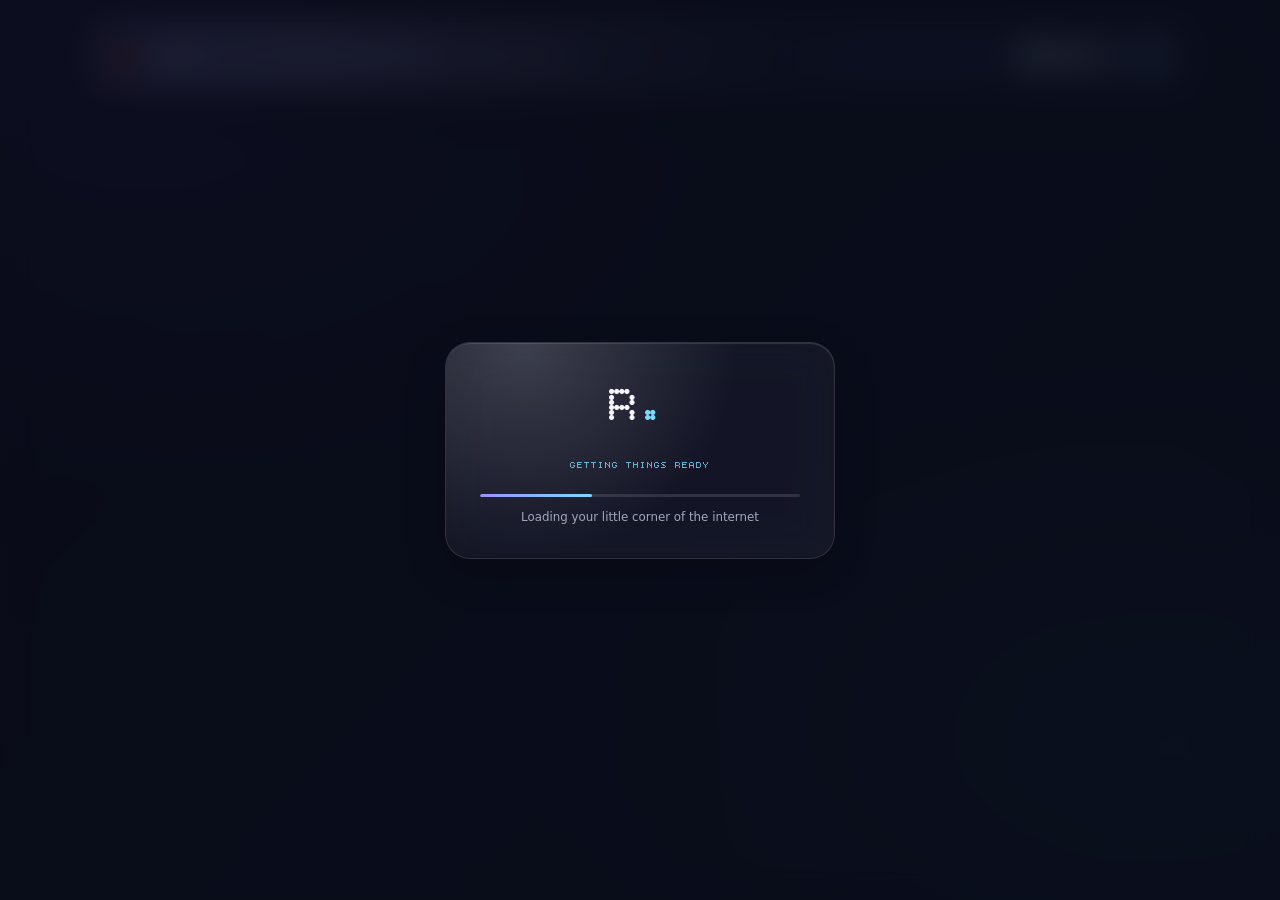
==== index.html @ c1d5b93c "Codebase setup" ====
<!doctype html>
<html lang="en">

<head>
    <meta charset="utf-8">
    <meta name="viewport" content="width=device-width, initial-scale=1">
    <meta name="theme-color" content="#10152a">
    <title>Rosh — Portfolio</title>
    <link rel="stylesheet" href="./style.css">
    <link rel="icon" type="image/png" href="./img/icon.png">

    <link rel="preconnect" href="https://fonts.googleapis.com">
    <link rel="preconnect" href="https://fonts.gstatic.com" crossorigin>
    <link
        href="https://fonts.googleapis.com/css2?family=Bitcount+Grid+Single:wght@100..900&family=Jersey+10&family=Press+Start+2P&display=swap"
        rel="stylesheet">
</head>

<body>
    <div class="ambient-background" aria-hidden="true"></div>

    <header class="topbar glass">
        <a class="brand" href="#" aria-label="Rosh home">
            <img src="./img/icon.png" alt="" class="brand-icon">
            <span>ROSH<span class="brand-dot">.</span></span>
        </a>
        <label class="topbar-search">
            <span class="sr-only">Search projects</span>
            <input id="project-search" type="search" placeholder="Search projects..." autocomplete="off">
            <span class="search-icon" aria-hidden="true">⌕</span>
        </label>
        <div class="topbar-actions">
            <a id="codebase-button" class="header-button glass" href="./database.html" aria-label="Open the database tab">
                <span aria-hidden="true">⌘</span>
                <span class="button-label">Codebase</span>
            </a>
            <a id="account-avatar" class="account-avatar" href="./database.html"
                aria-label="Open Codebase sign-in" title="Codebase account access">
                <span aria-hidden="true">○</span>
            </a>
        </div>
    </header>

    <main id="page-content" class="dashboard" hidden>
        <aside class="profile-panel glass">
            <div class="profile-topline">
                <span class="status-dot"></span>
                <span>AVAILABLE FOR PROJECTS</span>
            </div>
            <div class="profile-avatar-wrap">
                <img class="profile-avatar" src="./img/icon.png" alt="Rosh">
                <span class="avatar-glow" aria-hidden="true"></span>
            </div>
            <p class="eyebrow">HELLO, I'M</p>
            <h1 class="animated-gradient">Rosh</h1>
            <p class="profile-role">Web developer &amp; creative builder</p>
            <div class="profile-divider"></div>
            <p class="profile-copy">I turn curious ideas into playful, useful things for the web.</p>
            <div class="profile-stat">
                <span class="stat-number">05</span>
                <span class="stat-caption">PROJECTS<br>IN THE WORKS</span>
            </div>
            <p class="profile-location"><span aria-hidden="true">⌖</span> Building from wherever I am</p>
        </aside>

        <section class="workspace" aria-label="Portfolio content">
            <section class="projects-panel glass panel" aria-labelledby="projects-title">
                <div class="panel-heading">
                    <div>
                        <p class="eyebrow">A FEW THINGS I'VE MADE</p>
                        <h2 id="projects-title">Projects <span id="project-count" class="project-count">00</span></h2>
                    </div>
                    <span class="heading-icon" aria-hidden="true">↗</span>
                </div>
                <p id="projects-status" class="projects-status" role="status" aria-live="polite">Loading projects...</p>
                <div id="project-grid" class="project-grid"></div>
            </section>

            <section class="social-section" aria-labelledby="social-title">
                <div class="social-heading">
                    <div>
                        <p class="eyebrow">FIND ME AROUND THE WEB</p>
                        <h2 id="social-title">Elsewhere<span class="brand-dot">.</span></h2>
                    </div>
                    <span class="social-heading-note">SAY HI, I'M FRIENDLY <span aria-hidden="true">↘</span></span>
                </div>
                <div class="social-grid">
                    <a class="social-card youtube glass" href="https://www.youtube.com/@roshplays21" target="_blank" rel="noopener noreferrer">
                        <span class="social-symbol" aria-hidden="true">▶</span>
                        <span class="social-copy"><strong>YouTube</strong><small>@Roshplays21</small></span>
                        <span class="social-arrow" aria-hidden="true">↗</span>
                    </a>
                    <a class="social-card github glass" href="https://github.com/the-rosh" target="_blank" rel="noopener noreferrer">
                        <span class="social-symbol" aria-hidden="true">⌘</span>
                        <span class="social-copy"><strong>GitHub</strong><small>@the-rosh</small></span>
                        <span class="social-arrow" aria-hidden="true">↗</span>
                    </a>
                    <a class="social-card linkedin glass" href="https://www.linkedin.com/in/roshanmishra21/" target="_blank" rel="noopener noreferrer">
                        <span class="social-symbol" aria-hidden="true">in</span>
                        <span class="social-copy"><strong>LinkedIn</strong><small>@roshanmishra21</small></span>
                        <span class="social-arrow" aria-hidden="true">↗</span>
                    </a>
                    <a class="social-card instagram glass" href="https://www.instagram.com/wof.rosh/" target="_blank" rel="noopener noreferrer">
                        <span class="social-symbol" aria-hidden="true">◎</span>
                        <span class="social-copy"><strong>Instagram</strong><small>@wof.rosh</small></span>
                        <span class="social-arrow" aria-hidden="true">↗</span>
                    </a>
                </div>
            </section>
            <footer class="page-footer">
                <span>MADE WITH CURIOSITY</span>
                <button id="likeBtn" class="like-inline" type="button" aria-label="Like this page" aria-pressed="false">
                    <span aria-hidden="true">♥</span>
                    <span id="countDisplay">0</span>
                </button>
                <span id="like-status" class="sr-only" role="status" aria-live="polite"></span>
                <span>© <span id="year"></span> ROSH</span>
            </footer>
        </section>
    </main>

    <section id="preloader" class="screen-overlay" aria-label="Loading portfolio">
        <div class="loader-card glass">
            <span class="loader-mark">R<span>.</span></span>
            <p class="eyebrow">GETTING THINGS READY</p>
            <div class="loader-track"><span></span></div>
            <p class="loader-caption">Loading your little corner of the internet</p>
        </div>
    </section>

    <script type="module" src="./script.js"></script>
</body>

</html>
---- style.css ----
:root {
  color-scheme: dark;
  --bg-main: #0d1020;
  --glass-bg: rgba(255, 255, 255, 0.055);
  --glass-border: rgba(255, 255, 255, 0.12);
  --text-primary: #f4f4fb;
  --text-muted: #a3a7bb;
  --accent: #9a91ff;
  --accent-blue: #7bd9fe;
  --btn-bg: rgba(154, 145, 255, 0.14);
  --btn-border: rgba(154, 145, 255, 0.3);
}

* {
  box-sizing: border-box;
  margin: 0;
  padding: 0;
}

html {
  min-width: 320px;
  min-height: 100%;
  background: var(--bg-main);
  scroll-behavior: smooth;
}

body {
  min-height: 100vh;
  padding: 118px 4vw 36px;
  color: var(--text-primary);
  background:
    radial-gradient(ellipse at 11% 6%, rgba(71, 63, 160, 0.22), transparent 37rem),
    radial-gradient(ellipse at 92% 83%, rgba(40, 107, 142, 0.17), transparent 38rem),
    linear-gradient(135deg, #101326, #11182b 55%, #101528);
  font-family: Inter, ui-sans-serif, system-ui, -apple-system, BlinkMacSystemFont, "Segoe UI", sans-serif;
}

button,
input {
  font: inherit;
}

button,
a,
input {
  -webkit-tap-highlight-color: transparent;
}

a {
  color: inherit;
  text-decoration: none;
}

.ambient-background {
  position: fixed;
  inset: 0;
  z-index: -1;
  pointer-events: none;
  background-image: radial-gradient(rgba(255, 255, 255, 0.09) 0.7px, transparent 0.7px);
  background-size: 24px 24px;
  opacity: 0.17;
  mask-image: linear-gradient(to bottom, black, transparent 90%);
}

.glass {
  position: relative;
  overflow: hidden;
  border: 1px solid var(--glass-border);
  background: var(--glass-bg);
  -webkit-backdrop-filter: blur(22px) saturate(180%);
  backdrop-filter: blur(22px) saturate(180%);
  box-shadow:
    inset 0 1px 1px rgba(255, 255, 255, 0.13),
    inset 0 -1px 1px rgba(0, 0, 0, 0.12),
    0 14px 42px rgba(0, 0, 0, 0.2);
}

.glass::before {
  position: absolute;
  inset: 0;
  border-radius: inherit;
  background: radial-gradient(circle at 20% 0%, rgba(255, 255, 255, 0.18), transparent 57%);
  content: "";
  pointer-events: none;
}

.glass > * {
  position: relative;
}

.topbar {
  position: fixed;
  z-index: 20;
  top: 22px;
  left: 50%;
  display: flex;
  width: min(1100px, 92vw);
  height: 70px;
  align-items: center;
  gap: 30px;
  padding: 0 18px;
  border-radius: 22px;
  transform: translateX(-50%);
}

.brand {
  display: inline-flex;
  flex: 0 0 195px;
  align-items: center;
  gap: 11px;
  font-family: "Bitcount Grid Single", system-ui, sans-serif;
  font-size: 1.1rem;
  letter-spacing: 0.12em;
}

.brand-icon {
  width: 33px;
  height: 33px;
  border: 1px solid var(--glass-border);
  border-radius: 11px;
  object-fit: cover;
}

.brand-dot,
.loader-mark span {
  color: var(--accent-blue);
}

.topbar-search {
  position: relative;
  display: flex;
  width: min(390px, 100%);
  height: 40px;
  align-items: center;
  margin: 0 auto;
}

.topbar-search input {
  width: 100%;
  height: 100%;
  padding: 0 42px 0 15px;
  border: 1px solid rgba(255, 255, 255, 0.08);
  border-radius: 13px;
  outline: none;
  color: var(--text-primary);
  background: rgba(7, 9, 21, 0.25);
  font-size: 0.85rem;
  transition: border-color 180ms ease, background 180ms ease;
}

.topbar-search input::placeholder {
  color: #a3a7bb;
}

.topbar-search input:focus {
  border-color: rgba(154, 145, 255, 0.6);
  background: rgba(7, 9, 21, 0.43);
}

.search-icon {
  position: absolute;
  right: 14px;
  color: var(--text-muted);
  font-size: 1.4rem;
  pointer-events: none;
}

.topbar-actions {
  display: flex;
  flex: 0 0 195px;
  align-items: center;
  justify-content: flex-end;
  gap: 9px;
}

.account-avatar {
  display: grid;
  width: 39px;
  height: 39px;
  flex: 0 0 39px;
  place-items: center;
  overflow: hidden;
  border: 1px solid rgba(255, 255, 255, 0.18);
  border-radius: 50%;
  color: var(--accent-blue);
  background: linear-gradient(145deg, rgba(154, 145, 255, 0.19), rgba(123, 217, 254, 0.08));
  box-shadow: inset 0 1px 1px rgba(255, 255, 255, 0.1);
}

.account-avatar span {
  font-size: 1.5rem;
  line-height: 1;
}

.account-avatar img {
  width: 100%;
  height: 100%;
  object-fit: cover;
}

.database-topbar-label {
  margin: 0 auto;
  color: var(--text-muted);
  font-family: "Bitcount Grid Single", system-ui, sans-serif;
  font-size: 0.65rem;
  letter-spacing: 0.1em;
}

.header-button {
  display: inline-flex;
  min-width: 62px;
  height: 39px;
  align-items: center;
  justify-content: center;
  gap: 7px;
  padding: 0 12px;
  border-radius: 13px;
  color: var(--text-primary);
  cursor: pointer;
  transition: transform 180ms ease, background-color 180ms ease;
}

.header-button:hover {
  transform: translateY(-2px);
  background: rgba(154, 145, 255, 0.22);
}

.header-button > span:first-child {
  color: var(--accent-blue);
  font-size: 1.15rem;
}

#countDisplay {
  font-size: 0.8rem;
}

.button-label {
  font-size: 0.76rem;
}

.dashboard {
  display: grid;
  width: min(1440px, 100%);
  min-height: min(720px, calc(100vh - 160px));
  grid-template-columns: minmax(230px, 1fr) minmax(0, 3fr);
  gap: 22px;
  margin: 0 auto;
}

.dashboard[hidden],
.screen-overlay[hidden] {
  display: none;
}

.profile-panel {
  display: flex;
  min-height: 660px;
  flex-direction: column;
  align-items: flex-start;
  padding: 28px clamp(22px, 2.4vw, 38px);
  border-radius: 28px;
}

.profile-topline,
.eyebrow,
.page-footer,
.project-index,
.social-heading-note {
  font-family: "Bitcount Grid Single", system-ui, sans-serif;
  font-size: 0.67rem;
  letter-spacing: 0.1em;
}

.profile-topline {
  display: flex;
  align-items: center;
  gap: 9px;
  color: #c0c4d3;
  font-size: 0.61rem;
  white-space: nowrap;
}

.status-dot {
  width: 7px;
  height: 7px;
  border-radius: 50%;
  background: #74e6b1;
  box-shadow: 0 0 12px rgba(116, 230, 177, 0.8);
}

.profile-avatar-wrap {
  position: relative;
  display: grid;
  width: 150px;
  height: 150px;
  place-items: center;
  align-self: center;
  margin: 48px 0 30px;
}

.profile-avatar {
  z-index: 1;
  width: 132px;
  height: 132px;
  border: 1px solid rgba(255, 255, 255, 0.27);
  border-radius: 42px;
  object-fit: cover;
  box-shadow: 0 15px 45px rgba(61, 125, 177, 0.24);
  transform: rotate(-5deg);
}

.avatar-glow {
  position: absolute;
  width: 120px;
  height: 120px;
  border-radius: 50%;
  background: rgba(130, 117, 255, 0.25);
  filter: blur(30px);
}

.eyebrow {
  color: var(--accent-blue);
  font-size: 0.61rem;
}

.animated-gradient {
  margin: 2px 0 0 -4px;
  background: linear-gradient(110deg, #f8f7ff 12%, #9a91ff 62%, #7bd9fe);
  background-clip: text;
  -webkit-background-clip: text;
  color: transparent;
  font-family: "Bitcount Grid Single", system-ui, sans-serif;
  font-size: clamp(3.1rem, 5vw, 4.8rem);
  font-weight: 500;
  line-height: 1.15;
  text-shadow: 0 4px 25px rgba(123, 217, 254, 0.12);
}

.profile-role {
  margin-top: 7px;
  color: #d3d5e2;
  font-size: 0.9rem;
}

.profile-divider {
  width: 100%;
  height: 1px;
  margin: 25px 0 20px;
  background: linear-gradient(90deg, rgba(154, 145, 255, 0.55), transparent);
}

.profile-copy {
  max-width: 290px;
  color: var(--text-muted);
  font-size: 0.9rem;
  line-height: 1.7;
}

.profile-stat {
  display: flex;
  align-items: center;
  gap: 14px;
  margin-top: auto;
  padding-top: 34px;
}

.stat-number {
  color: var(--accent-blue);
  font-family: "Bitcount Grid Single", system-ui, sans-serif;
  font-size: 2.6rem;
}

.stat-caption {
  color: var(--text-muted);
  font-size: 0.63rem;
  letter-spacing: 0.09em;
  line-height: 1.6;
}

.profile-location {
  margin-top: 19px;
  color: var(--text-muted);
  font-size: 0.72rem;
}

.profile-location span {
  padding-right: 5px;
  color: var(--accent);
}

.workspace {
  display: flex;
  min-width: 0;
  flex-direction: column;
  gap: 22px;
}

.panel {
  min-width: 0;
  padding: 23px;
  border-radius: 26px;
}

.panel-heading,
.social-heading {
  display: flex;
  align-items: flex-start;
  justify-content: space-between;
}

.panel-heading h2,
.social-heading h2 {
  margin-top: 6px;
  font-family: "Bitcount Grid Single", system-ui, sans-serif;
  font-size: 1.45rem;
  font-weight: 400;
}

.heading-icon {
  display: grid;
  width: 35px;
  height: 35px;
  place-items: center;
  border: 1px solid rgba(255, 255, 255, 0.1);
  border-radius: 12px;
  color: var(--accent-blue);
  background: rgba(255, 255, 255, 0.045);
  font-size: 1rem;
}

.field-label {
  margin-bottom: 8px;
  color: #d7d9e4;
  font-size: 0.73rem;
}

.text-field {
  width: 100%;
  min-height: 45px;
  padding: 0 13px;
  border: 1px solid rgba(255, 255, 255, 0.12);
  border-radius: 12px;
  outline: none;
  color: var(--text-primary);
  background: rgba(5, 8, 19, 0.27);
  font-size: 0.83rem;
}

.text-field::placeholder {
  color: #8f94a9;
}

.text-field:focus {
  border-color: rgba(154, 145, 255, 0.65);
}

.file-drop {
  position: relative;
  display: flex;
  min-height: 115px;
  flex-direction: column;
  align-items: center;
  justify-content: center;
  gap: 6px;
  margin-top: 15px;
  border: 1px dashed rgba(154, 145, 255, 0.45);
  border-radius: 15px;
  background: rgba(154, 145, 255, 0.045);
  cursor: pointer;
  transition: background 180ms ease, border-color 180ms ease;
}

.file-drop:hover,
.file-drop:focus-within,
.file-drop.is-dragging {
  border-color: var(--accent-blue);
  background: rgba(154, 145, 255, 0.1);
}

.file-drop input {
  position: absolute;
  width: 1px;
  height: 1px;
  overflow: hidden;
  clip: rect(0, 0, 0, 0);
  white-space: nowrap;
  clip-path: inset(50%);
}

.file-icon {
  display: grid;
  width: 30px;
  height: 30px;
  place-items: center;
  border: 1px solid rgba(154, 145, 255, 0.4);
  border-radius: 10px;
  color: var(--accent-blue);
  font-size: 1.1rem;
}

.file-prompt {
  max-width: 90%;
  overflow: hidden;
  font-size: 0.75rem;
  text-overflow: ellipsis;
  white-space: nowrap;
}

.file-hint {
  color: var(--text-muted);
  font-size: 0.64rem;
}

.form-status {
  min-height: 18px;
  margin: 8px 0 0;
  color: #a9ecd0;
  font-size: 0.68rem;
}

.error-message {
  color: #ff9baf;
}

.primary-button {
  display: flex;
  min-height: 43px;
  align-items: center;
  justify-content: center;
  gap: 10px;
  border: 1px solid var(--btn-border);
  border-radius: 13px;
  color: white;
  background: linear-gradient(110deg, rgba(116, 104, 224, 0.65), rgba(60, 128, 167, 0.57));
  cursor: pointer;
  font-size: 0.78rem;
  transition: filter 180ms ease, transform 180ms ease;
}

.primary-button:hover {
  filter: brightness(1.18);
  transform: translateY(-1px);
}

.primary-button:disabled {
  cursor: wait;
  filter: grayscale(0.35);
  opacity: 0.7;
}

.primary-button span {
  color: var(--accent-blue);
}

.secondary-button {
  display: flex;
  min-height: 43px;
  align-items: center;
  justify-content: center;
  gap: 7px;
  border: 1px solid rgba(255, 255, 255, 0.13);
  border-radius: 13px;
  color: var(--text-primary);
  background: rgba(255, 255, 255, 0.045);
  font-size: 0.73rem;
  transition: border-color 180ms ease, background 180ms ease;
}

.secondary-button:hover {
  border-color: rgba(123, 217, 254, 0.5);
  background: rgba(123, 217, 254, 0.09);
}

.secondary-button span {
  color: var(--accent-blue);
}

.database-main {
  width: min(1060px, 100%);
  margin: 0 auto;
}

.database-intro {
  display: flex;
  align-items: flex-end;
  justify-content: space-between;
  gap: 20px;
  margin-bottom: 22px;
}

.database-intro h1 {
  margin-top: 5px;
  font-family: "Bitcount Grid Single", system-ui, sans-serif;
  font-size: clamp(2rem, 5vw, 3rem);
  font-weight: 400;
}

.database-intro p:not(.eyebrow) {
  max-width: 560px;
  margin-top: 8px;
  color: var(--text-muted);
  font-size: 0.85rem;
  line-height: 1.6;
}

.database-layout {
  display: grid;
  grid-template-columns: minmax(260px, 0.8fr) minmax(0, 1.4fr);
  align-items: start;
  gap: 18px;
}

.workspace-tabs {
  display: flex;
  gap: 9px;
  margin: 0 0 18px;
  padding: 6px;
  border: 1px solid var(--glass-border);
  border-radius: 15px;
  background: rgba(255, 255, 255, 0.035);
}

.workspace-tab {
  min-width: 112px;
  min-height: 39px;
  padding: 0 16px;
  border: 1px solid transparent;
  border-radius: 10px;
  color: var(--text-muted);
  background: transparent;
  cursor: pointer;
  font-size: 0.78rem;
  transition: color 180ms ease, border-color 180ms ease, background 180ms ease;
}

.workspace-tab:hover,
.workspace-tab:focus-visible {
  color: var(--text-primary);
  outline: none;
}

.workspace-tab.is-active {
  border-color: var(--btn-border);
  color: var(--text-primary);
  background: var(--btn-bg);
}

.workspace-tab-panel[hidden] {
  display: none;
}

.codebase-layout {
  display: grid;
  grid-template-columns: minmax(0, 1.35fr) minmax(260px, 0.85fr);
  align-items: start;
  gap: 18px;
}

.database-panel {
  padding: 23px;
  border-radius: 25px;
}

.code-editor-form {
  display: flex;
  flex-direction: column;
  gap: 10px;
}

.code-editor-hint {
  margin: -4px 0 8px;
  color: var(--text-muted);
  font-size: 0.68rem;
  line-height: 1.5;
}

.code-editor-input {
  width: 100%;
  min-height: 440px;
  padding: 16px;
  border: 1px solid rgba(255, 255, 255, 0.12);
  border-radius: 14px;
  outline: none;
  color: #e7e8f4;
  background: rgba(5, 8, 19, 0.58);
  font-family: "SFMono-Regular", Consolas, "Liberation Mono", monospace;
  font-size: 0.79rem;
  line-height: 1.65;
  tab-size: 2;
  resize: vertical;
}

.code-editor-input:focus {
  border-color: rgba(154, 145, 255, 0.65);
}

.code-editor-input::placeholder {
  color: #737990;
}

.code-editor-actions {
  display: grid;
  grid-template-columns: minmax(0, 1fr) minmax(100px, 0.36fr);
  gap: 9px;
}

.code-editor-actions .secondary-button {
  cursor: pointer;
}

.code-files-list {
  display: flex;
  flex-direction: column;
  gap: 17px;
}

.code-file-group {
  display: flex;
  flex-direction: column;
  gap: 8px;
}

.code-file-group h3 {
  padding-bottom: 5px;
  border-bottom: 1px solid rgba(255, 255, 255, 0.09);
  color: var(--accent-blue);
  font-family: "Bitcount Grid Single", system-ui, sans-serif;
  font-size: 0.82rem;
  font-weight: 400;
}

.code-file-button {
  display: flex;
  min-width: 0;
  flex-direction: column;
  gap: 5px;
  padding: 11px 12px;
  border: 1px solid rgba(255, 255, 255, 0.09);
  border-radius: 12px;
  color: var(--text-primary);
  background: rgba(255, 255, 255, 0.035);
  cursor: pointer;
  text-align: left;
  transition: border-color 180ms ease, background 180ms ease;
}

.code-file-button:hover,
.code-file-button:focus-visible {
  border-color: rgba(123, 217, 254, 0.35);
  outline: none;
  background: rgba(123, 217, 254, 0.06);
}

.code-file-button strong {
  overflow-wrap: anywhere;
  font-family: "SFMono-Regular", Consolas, "Liberation Mono", monospace;
  font-size: 0.74rem;
  font-weight: 500;
}

.code-file-button small {
  color: var(--text-muted);
  font-size: 0.63rem;
}

.database-panel .panel-heading {
  margin-bottom: 20px;
}

.database-upload-form {
  display: flex;
  flex-direction: column;
  gap: 11px;
}

.database-upload-form .file-drop {
  margin-top: 2px;
}

.database-upload-form .primary-button {
  width: 100%;
}

.database-files {
  display: flex;
  flex-direction: column;
  gap: 9px;
}

.database-file {
  display: flex;
  min-width: 0;
  align-items: center;
  gap: 10px;
  padding: 12px;
  border: 1px solid rgba(255, 255, 255, 0.09);
  border-radius: 15px;
  background: rgba(255, 255, 255, 0.035);
  cursor: pointer;
  transition: border-color 180ms ease, background 180ms ease;
}

.database-file:hover,
.database-file:focus-visible {
  border-color: rgba(123, 217, 254, 0.35);
  background: rgba(123, 217, 254, 0.06);
  outline: none;
}

.database-file-open {
  display: flex;
  min-width: 0;
  flex: 1;
  align-items: center;
  gap: 12px;
  color: inherit;
  text-decoration: none;
}

.database-file-open:focus-visible {
  border-radius: 8px;
  outline: 2px solid var(--accent-blue);
  outline-offset: 3px;
}

.database-file-unavailable {
  cursor: default;
}

.database-file-unavailable .database-file-open {
  cursor: default;
  pointer-events: none;
}

.database-file-unavailable:hover {
  border-color: rgba(255, 255, 255, 0.09);
  background: rgba(255, 255, 255, 0.035);
}

.database-file-icon {
  display: grid;
  width: 38px;
  height: 38px;
  flex: 0 0 38px;
  place-items: center;
  border: 1px solid rgba(154, 145, 255, 0.25);
  border-radius: 12px;
  color: var(--accent-blue);
  background: rgba(154, 145, 255, 0.08);
}

.database-file-details {
  display: flex;
  min-width: 0;
  flex: 1;
  flex-direction: column;
  gap: 5px;
}

.database-file-details strong {
  overflow-wrap: anywhere;
  font-size: 0.78rem;
  font-weight: 500;
}

.database-file-details small {
  color: var(--text-muted);
  font-size: 0.65rem;
}

.database-file-action {
  display: inline-flex;
  min-height: 34px;
  flex: 0 0 auto;
  align-items: center;
  justify-content: center;
  padding: 0 11px;
  border: 1px solid rgba(123, 217, 254, 0.24);
  border-radius: 10px;
  color: var(--accent-blue);
  background: rgba(123, 217, 254, 0.06);
  cursor: pointer;
  font-family: inherit;
  font-size: 0.68rem;
  transition: background 180ms ease, border-color 180ms ease;
}

.database-file-action:hover:not(:disabled) {
  border-color: rgba(123, 217, 254, 0.55);
  background: rgba(123, 217, 254, 0.14);
}

.database-download-action {
  border-color: rgba(154, 145, 255, 0.27);
  color: #c5beff;
  background: rgba(154, 145, 255, 0.06);
}

.database-download-action:hover:not(:disabled) {
  border-color: rgba(154, 145, 255, 0.58);
  background: rgba(154, 145, 255, 0.14);
}

.database-file-action:disabled {
  cursor: not-allowed;
  opacity: 0.45;
}

.database-open-indicator {
  display: grid;
  width: 28px;
  height: 28px;
  flex: 0 0 28px;
  place-items: center;
  border: 1px solid rgba(255, 255, 255, 0.1);
  border-radius: 9px;
  color: var(--text-muted);
  font-size: 0.8rem;
}

.database-empty {
  padding: 28px 16px;
  border: 1px dashed rgba(255, 255, 255, 0.14);
  border-radius: 16px;
  color: var(--text-muted);
  font-size: 0.79rem;
  line-height: 1.6;
  text-align: center;
}

.database-status {
  min-height: 20px;
  margin: 0 0 12px;
  color: var(--text-muted);
  font-size: 0.72rem;
}

.database-status.error-message {
  color: #ff9baf;
}

.refresh-button {
  min-height: 35px;
  padding: 0 12px;
  border: 1px solid rgba(255, 255, 255, 0.12);
  border-radius: 11px;
  color: var(--text-primary);
  background: rgba(255, 255, 255, 0.05);
  cursor: pointer;
  font-size: 0.7rem;
}

.refresh-button:hover {
  background: rgba(154, 145, 255, 0.16);
}

.database-warning {
  margin-top: 15px;
  padding: 12px 14px;
  border: 1px solid rgba(255, 190, 100, 0.18);
  border-radius: 14px;
  color: #d9c4a4;
  background: rgba(255, 190, 100, 0.045);
  font-size: 0.68rem;
  line-height: 1.55;
}

.projects-panel {
  display: flex;
  flex-direction: column;
}

.project-count {
  margin-left: 6px;
  color: var(--accent-blue);
  font-family: Inter, sans-serif;
  font-size: 0.67rem;
  vertical-align: middle;
}

.project-grid {
  display: grid;
  flex: 1;
  grid-template-columns: repeat(3, minmax(0, 1fr));
  gap: 16px;
  margin-top: 22px;
}

.projects-status:empty {
  display: none;
}

.projects-status {
  margin-top: 18px;
  color: var(--text-muted);
  font-size: 0.75rem;
}

.project-card {
  position: relative;
  display: flex;
  min-width: 0;
  flex-direction: column;
  overflow: hidden;
  border: 1px solid rgba(255, 255, 255, 0.1);
  border-radius: 18px;
  background: linear-gradient(135deg, rgba(255, 255, 255, 0.065), rgba(255, 255, 255, 0.018));
  transition: border-color 180ms ease, background 180ms ease, transform 180ms ease;
}

.project-card:hover {
  border-color: rgba(123, 217, 254, 0.45);
  background: linear-gradient(135deg, rgba(123, 217, 254, 0.11), rgba(154, 145, 255, 0.09));
  transform: translateY(-2px);
}

.project-card[hidden] {
  display: none;
}

.project-image {
  display: block;
  width: 100%;
  aspect-ratio: 16 / 9;
  object-fit: cover;
  background: rgba(255, 255, 255, 0.04);
}

.project-details {
  display: flex;
  min-height: 126px;
  flex: 1;
  flex-direction: column;
  align-items: flex-start;
  gap: 9px;
  padding: 16px 38px 16px 16px;
}

.project-index {
  color: var(--text-muted);
  font-size: 0.55rem;
}

.project-card strong {
  padding-right: 24px;
  font-size: 1rem;
  font-weight: 500;
}

.project-description {
  max-width: 95%;
  color: var(--text-muted);
  font-size: 0.73rem;
  line-height: 1.5;
}

.project-arrow {
  position: absolute;
  right: 16px;
  bottom: 17px;
  color: var(--accent-blue);
  font-size: 0.9rem;
}

.social-section {
  padding: 2px 0 0;
}

.social-heading {
  align-items: flex-end;
  margin: 0 3px 14px;
}

.social-heading h2 {
  font-size: 1.55rem;
}

.social-heading-note {
  padding-bottom: 4px;
  color: var(--text-muted);
  font-size: 0.56rem;
}

.social-heading-note span {
  padding-left: 5px;
  color: var(--accent-blue);
}

.social-grid {
  display: grid;
  grid-template-columns: repeat(4, minmax(0, 1fr));
  gap: 12px;
}

.social-card {
  display: flex;
  min-width: 0;
  min-height: 82px;
  align-items: center;
  gap: 11px;
  padding: 13px;
  border-radius: 18px;
  transition: border-color 180ms ease, transform 180ms ease, background 180ms ease;
}

.social-card:hover {
  transform: translateY(-3px);
  background: rgba(255, 255, 255, 0.09);
}

.social-symbol {
  display: grid;
  width: 37px;
  height: 37px;
  flex: 0 0 37px;
  place-items: center;
  border: 1px solid rgba(255, 255, 255, 0.12);
  border-radius: 12px;
  color: var(--accent-blue);
  background: rgba(255, 255, 255, 0.05);
  font-size: 1rem;
  font-weight: 650;
}

.social-copy {
  display: flex;
  min-width: 0;
  flex: 1;
  flex-direction: column;
  gap: 4px;
}

.social-copy strong {
  font-size: 0.76rem;
  font-weight: 550;
}

.social-copy small {
  overflow: hidden;
  color: var(--text-muted);
  font-size: 0.6rem;
  text-overflow: ellipsis;
  white-space: nowrap;
}

.social-arrow {
  align-self: flex-start;
  color: var(--text-muted);
  font-size: 0.75rem;
}

.youtube:hover {
  border-color: rgba(255, 0, 0, 0.5);
}

.youtube .social-symbol {
  color: #ff777e;
}

.github:hover {
  border-color: rgba(255, 255, 255, 0.38);
}

.linkedin:hover {
  border-color: rgba(65, 155, 255, 0.6);
}

.instagram:hover {
  border-color: rgba(255, 120, 178, 0.6);
}

.page-footer {
  display: flex;
  align-items: center;
  justify-content: space-between;
  gap: 12px;
  margin-top: auto;
  padding: 12px 3px 0;
  color: rgba(163, 167, 187, 0.7);
  font-size: 0.53rem;
}

.like-inline {
  display: inline-flex;
  align-items: center;
  gap: 6px;
  border: 0;
  color: rgba(255, 255, 255, 0.75);
  background: transparent;
  cursor: pointer;
  font: inherit;
  font-size: 0.72rem;
  transition: color 180ms ease, transform 180ms ease;
}

.like-inline span:first-child {
  color: #ff4f70;
  font-size: 1rem;
  text-shadow: 0 0 10px rgba(255, 79, 112, 0.32);
}

.like-inline:hover:not(:disabled) {
  color: white;
  transform: scale(1.08);
}

.like-inline[aria-pressed="true"] span:first-child {
  color: #ff174b;
  text-shadow: 0 0 13px rgba(255, 23, 75, 0.65);
}

.like-inline:disabled {
  cursor: default;
}

.like-inline:focus-visible {
  outline: 2px solid var(--accent-blue);
  outline-offset: 4px;
  border-radius: 4px;
}

.refresh-button:disabled {
  cursor: wait;
  opacity: 0.65;
}

.screen-overlay {
  position: fixed;
  z-index: 50;
  inset: 0;
  display: grid;
  place-items: center;
  padding: 22px;
  background: rgba(7, 9, 20, 0.72);
  -webkit-backdrop-filter: blur(16px);
  backdrop-filter: blur(16px);
  opacity: 1;
  transition: opacity 300ms ease, visibility 300ms ease;
}

.screen-overlay.is-leaving {
  visibility: hidden;
  opacity: 0;
  pointer-events: none;
}

.loader-card {
  width: min(390px, 100%);
  padding: 34px;
  border-radius: 25px;
  text-align: center;
}

.loader-mark {
  display: block;
  margin-bottom: 22px;
  font-family: "Bitcount Grid Single", system-ui, sans-serif;
  font-size: 3.2rem;
}

.loader-track {
  height: 3px;
  margin-top: 22px;
  overflow: hidden;
  border-radius: 3px;
  background: rgba(255, 255, 255, 0.12);
}

.loader-track span {
  display: block;
  width: 35%;
  height: 100%;
  border-radius: inherit;
  background: linear-gradient(90deg, var(--accent), var(--accent-blue));
  animation: loading 1.1s ease-in-out infinite;
}

.loader-caption {
  margin-top: 13px;
  color: var(--text-muted);
  font-size: 0.74rem;
}

.auth-page {
  padding-top: 120px;
}

.auth-main {
  display: flex;
  width: min(460px, 100%);
  flex-direction: column;
  align-items: stretch;
  gap: 14px;
  margin: 0 auto;
}

.auth-card {
  padding: clamp(24px, 6vw, 38px);
  border-radius: 26px;
}

.auth-avatar {
  display: grid;
  width: 53px;
  height: 53px;
  place-items: center;
  margin-bottom: 24px;
  border: 1px solid var(--glass-border);
  border-radius: 17px;
  color: var(--accent-blue);
  object-fit: cover;
}

.account-avatar-large {
  overflow: hidden;
  border-radius: 50%;
  font-size: 1.35rem;
}

.profile-heading {
  display: flex;
  align-items: center;
  gap: 16px;
  margin-bottom: 22px;
}

.profile-heading .auth-avatar {
  flex: 0 0 auto;
  margin: 0;
  padding: 0;
  background: rgba(255, 255, 255, 0.055);
  cursor: pointer;
}

.profile-heading .auth-avatar:disabled {
  cursor: wait;
  opacity: 0.65;
}

.profile-heading .auth-avatar img {
  display: block;
}

#auth-user-avatar[hidden],
#auth-user-avatar-placeholder[hidden] {
  display: none;
}

.profile-heading-text {
  min-width: 0;
}

.profile-heading-text .eyebrow {
  margin-bottom: 5px;
}

.profile-heading-text h1 {
  margin: 0;
  overflow-wrap: anywhere;
  font-family: "Bitcount Grid Single", system-ui, sans-serif;
  font-size: clamp(1.35rem, 5vw, 1.8rem);
  font-weight: 400;
}

.account-avatar-large img {
  width: 100%;
  height: 100%;
  object-fit: cover;
}

.auth-card h1 {
  margin-top: 8px;
  font-family: "Bitcount Grid Single", system-ui, sans-serif;
  font-size: clamp(1.65rem, 6vw, 2.15rem);
  font-weight: 400;
}

.auth-description {
  margin: 10px 0 20px;
  color: var(--text-muted);
  font-size: 0.82rem;
  line-height: 1.6;
}

.google-button {
  display: flex;
  width: 100%;
  min-height: 45px;
  align-items: center;
  justify-content: center;
  gap: 10px;
  border: 1px solid rgba(255, 255, 255, 0.14);
  border-radius: 12px;
  color: var(--text-primary);
  background: rgba(255, 255, 255, 0.055);
  font-size: 0.8rem;
  cursor: pointer;
}

.google-button:disabled {
  cursor: not-allowed;
  opacity: 0.56;
}

.google-mark {
  color: #a9c6ff;
  font-size: 1rem;
  font-weight: 700;
}

.auth-provider-note {
  margin-top: 8px;
  color: var(--text-muted);
  font-size: 0.65rem;
  line-height: 1.5;
  text-align: center;
}

.auth-divider {
  display: flex;
  align-items: center;
  gap: 12px;
  margin: 16px 0 0;
  color: var(--text-muted);
  font-size: 0.68rem;
}

.auth-divider::before,
.auth-divider::after {
  height: 1px;
  flex: 1;
  background: rgba(255, 255, 255, 0.1);
  content: "";
}

.auth-mode-switch {
  display: grid;
  grid-template-columns: 1fr 1fr;
  gap: 5px;
  padding: 4px;
  border: 1px solid rgba(255, 255, 255, 0.08);
  border-radius: 13px;
  background: rgba(5, 8, 19, 0.23);
  margin-top: 20px;
}

.auth-mode {
  min-height: 35px;
  border: 0;
  border-radius: 9px;
  color: var(--text-muted);
  background: transparent;
  cursor: pointer;
  font-size: 0.72rem;
}

.auth-mode.is-active {
  color: var(--text-primary);
  background: rgba(154, 145, 255, 0.19);
}

.auth-form {
  display: flex;
  flex-direction: column;
  margin-top: 17px;
}

.auth-form .field-label:not(:first-child) {
  margin-top: 14px;
}

.auth-form .primary-button {
  width: 100%;
}

.auth-form .primary-button:disabled,
.auth-sign-out:disabled,
.profile-form button:disabled {
  cursor: wait;
  opacity: 0.65;
}

.auth-card h2 {
  margin-top: 8px;
  font-family: "Bitcount Grid Single", system-ui, sans-serif;
  font-size: clamp(1.45rem, 5vw, 1.9rem);
  font-weight: 400;
}

.profile-form {
  display: flex;
  flex-direction: column;
  gap: 10px;
  margin: 0 0 18px;
}

.profile-form .secondary-button {
  width: 100%;
  cursor: pointer;
}

.auth-status {
  min-height: 20px;
  line-height: 1.5;
}

.auth-security-note {
  color: var(--text-muted);
  font-size: 0.66rem;
  line-height: 1.6;
  text-align: center;
}

.auth-continue {
  width: 100%;
}

.auth-sign-out {
  width: 100%;
  margin-top: 10px;
  cursor: pointer;
}

.sr-only {
  position: absolute;
  width: 1px;
  height: 1px;
  padding: 0;
  overflow: hidden;
  clip: rect(0, 0, 0, 0);
  white-space: nowrap;
  clip-path: inset(50%);
}

@keyframes loading {
  from {
    transform: translateX(-110%);
  }
  to {
    transform: translateX(320%);
  }
}

@media (max-width: 1050px) {
  body {
    padding-right: 3vw;
    padding-left: 3vw;
  }

  .dashboard {
    grid-template-columns: minmax(220px, 0.85fr) minmax(0, 2.6fr);
    gap: 16px;
  }

  .project-grid {
    grid-template-columns: repeat(2, minmax(0, 1fr));
  }

  .panel {
    padding: 19px;
  }

  .social-grid {
    grid-template-columns: repeat(2, minmax(0, 1fr));
  }
}

@media (max-width: 760px) {
  body {
    padding: 108px 18px 26px;
  }

  .database-intro {
    align-items: flex-start;
    flex-direction: column;
    gap: 13px;
  }

  .database-layout {
    grid-template-columns: minmax(0, 1fr);
  }

  .codebase-layout {
    grid-template-columns: minmax(0, 1fr);
  }

  .topbar {
    top: 14px;
    width: calc(100% - 28px);
    height: 66px;
    gap: 8px;
    padding: 0 11px;
    border-radius: 19px;
  }

  .brand {
    flex: 1 1 auto;
    gap: 8px;
    font-size: 0.95rem;
  }

  .brand-icon {
    width: 30px;
    height: 30px;
  }

  .topbar-search {
    display: none;
  }

  .database-topbar-label {
    display: none;
  }

  .topbar-actions {
    flex: 0 0 auto;
  }

  .header-button {
    min-width: 48px;
    height: 37px;
    padding: 0 10px;
  }

  .button-label {
    display: none;
  }

  .workspace-tabs {
    margin-bottom: 14px;
  }

  .workspace-tab {
    flex: 1;
    min-width: 0;
  }

  .dashboard {
    min-height: auto;
    grid-template-columns: minmax(0, 1fr);
    gap: 15px;
  }

  .profile-panel {
    min-height: 0;
    padding: 24px;
  }

  .profile-avatar-wrap {
    width: 112px;
    height: 112px;
    margin: 24px 0 20px;
  }

  .profile-avatar {
    width: 100px;
    height: 100px;
    border-radius: 33px;
  }

  .profile-stat {
    margin-top: 23px;
    padding-top: 0;
  }

  .profile-location {
    margin-top: 12px;
  }

  .social-grid {
    gap: 9px;
  }

  .social-card {
    gap: 8px;
    padding: 11px 9px;
  }
}

@media (max-width: 420px) {
  body {
    padding-right: 13px;
    padding-left: 13px;
  }

  .project-grid {
    gap: 8px;
    grid-template-columns: minmax(0, 1fr);
  }

  .project-card {
    border-radius: 15px;
  }

  .social-grid {
    grid-template-columns: minmax(0, 1fr);
  }

  .social-card {
    min-height: 68px;
    padding: 10px 13px;
  }

  .social-heading-note {
    display: none;
  }

  .code-editor-input {
    min-height: 340px;
    padding: 12px;
    font-size: 0.72rem;
  }

  .code-editor-actions {
    grid-template-columns: minmax(0, 1fr) minmax(85px, 0.45fr);
  }

}

@media (max-width: 520px) {
  .database-file {
    gap: 8px;
    padding: 9px;
  }

  .database-file-open {
    gap: 8px;
  }

  .database-file-action {
    min-height: 32px;
    padding: 0 8px;
  }

  .database-download-action > span:last-child {
    display: none;
  }
}

@media (prefers-reduced-motion: reduce) {
  *,
  *::before,
  *::after {
    scroll-behavior: auto !important;
    animation-duration: 0.01ms !important;
    animation-iteration-count: 1 !important;
    transition-duration: 0.01ms !important;
  }
}
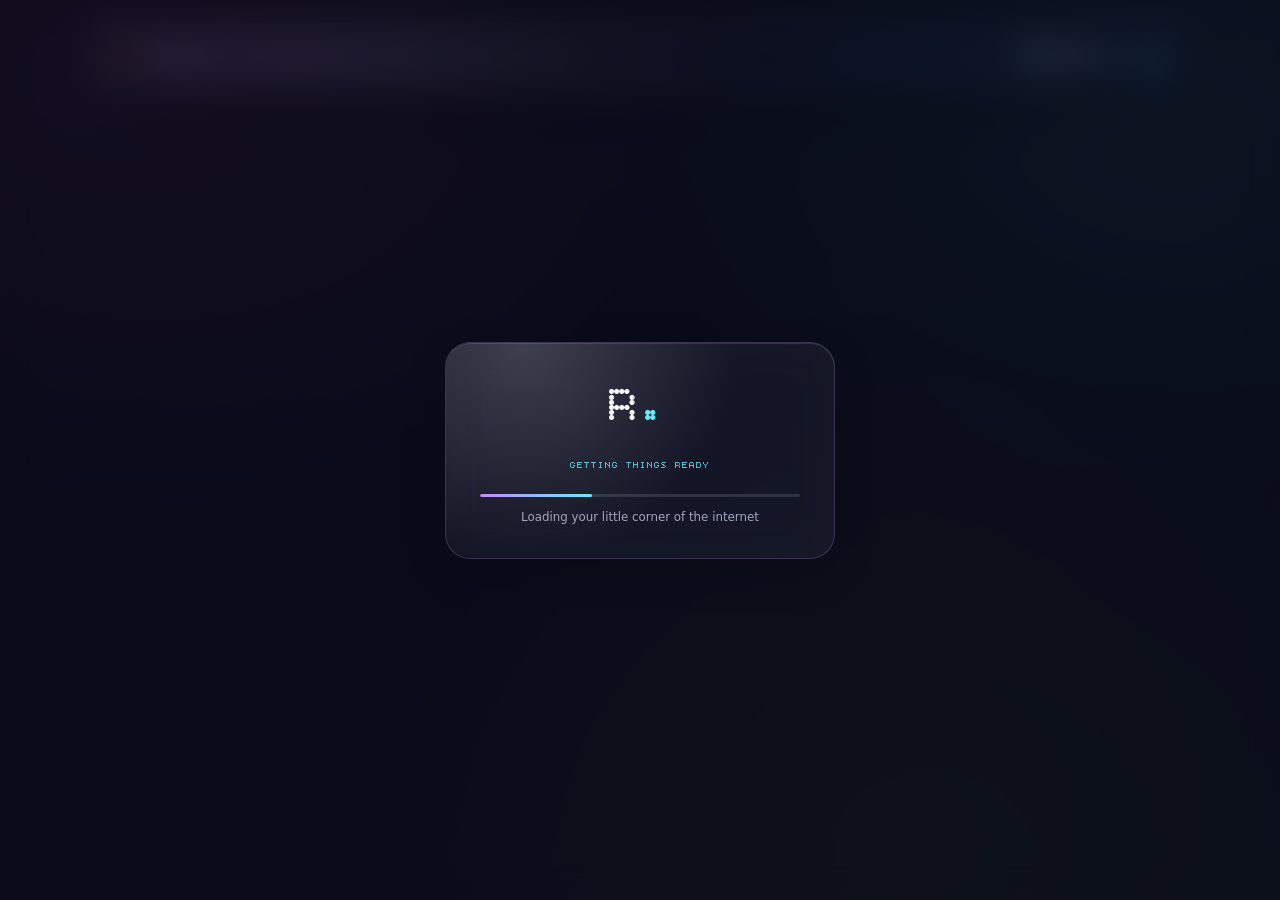
==== commit 8ee1238d: "Fixed Minor Bugs" ====
--- a/index.html
+++ b/index.html
@@ -34,8 +34,8 @@
                 <span aria-hidden="true">⌘</span>
                 <span class="button-label">Codebase</span>
             </a>
-            <a id="account-avatar" class="account-avatar" href="./database.html"
-                aria-label="Open Codebase sign-in" title="Codebase account access">
+            <a id="account-avatar" class="account-avatar" href="./auth.html?next=database.html"
+                aria-label="Open profile settings or sign in" title="Edit profile or sign in">
                 <span aria-hidden="true">○</span>
             </a>
         </div>
--- a/style.css
+++ b/style.css
@@ -2,13 +2,15 @@
   color-scheme: dark;
   --bg-main: #0d1020;
   --glass-bg: rgba(255, 255, 255, 0.055);
-  --glass-border: rgba(255, 255, 255, 0.12);
+  --glass-border: rgba(188, 171, 255, 0.2);
   --text-primary: #f4f4fb;
   --text-muted: #a3a7bb;
-  --accent: #9a91ff;
-  --accent-blue: #7bd9fe;
-  --btn-bg: rgba(154, 145, 255, 0.14);
-  --btn-border: rgba(154, 145, 255, 0.3);
+  --accent: #c28bff;
+  --accent-blue: #67e8f9;
+  --accent-pink: #ff78c8;
+  --accent-lime: #c3f77a;
+  --btn-bg: rgba(185, 113, 255, 0.2);
+  --btn-border: rgba(203, 147, 255, 0.45);
 }
 
 * {
@@ -29,9 +31,10 @@
   padding: 118px 4vw 36px;
   color: var(--text-primary);
   background:
-    radial-gradient(ellipse at 11% 6%, rgba(71, 63, 160, 0.22), transparent 37rem),
-    radial-gradient(ellipse at 92% 83%, rgba(40, 107, 142, 0.17), transparent 38rem),
-    linear-gradient(135deg, #101326, #11182b 55%, #101528);
+    radial-gradient(ellipse at 9% 8%, rgba(191, 74, 190, 0.2), transparent 38rem),
+    radial-gradient(ellipse at 91% 14%, rgba(37, 197, 216, 0.17), transparent 35rem),
+    radial-gradient(ellipse at 72% 95%, rgba(161, 197, 67, 0.11), transparent 34rem),
+    linear-gradient(135deg, #111126, #15152d 52%, #101a2d);
   font-family: Inter, ui-sans-serif, system-ui, -apple-system, BlinkMacSystemFont, "Segoe UI", sans-serif;
 }
 
@@ -576,7 +579,7 @@
 }
 
 .database-main {
-  width: min(1060px, 100%);
+  width: min(1440px, 100%);
   margin: 0 auto;
 }
 
@@ -621,6 +624,8 @@
 }
 
 .workspace-tab {
+  position: relative;
+  overflow: hidden;
   min-width: 112px;
   min-height: 39px;
   padding: 0 16px;
@@ -640,19 +645,27 @@
 }
 
 .workspace-tab.is-active {
-  border-color: var(--btn-border);
+  border-color: rgba(203, 147, 255, 0.6);
   color: var(--text-primary);
-  background: var(--btn-bg);
+  background: linear-gradient(110deg, rgba(194, 139, 255, 0.28), rgba(103, 232, 249, 0.14), rgba(255, 120, 200, 0.16));
+  box-shadow: inset 0 0 18px rgba(194, 139, 255, 0.1), 0 5px 18px rgba(118, 79, 205, 0.12);
 }
 
 .workspace-tab-panel[hidden] {
   display: none;
 }
 
+.workspace-tab-panel.slide-from-left {
+  animation: workspace-slide-from-left 260ms cubic-bezier(0.2, 0.75, 0.25, 1) both;
+}
+
+.workspace-tab-panel.slide-from-right {
+  animation: workspace-slide-from-right 260ms cubic-bezier(0.2, 0.75, 0.25, 1) both;
+}
+
 .codebase-layout {
-  display: grid;
-  grid-template-columns: minmax(0, 1.35fr) minmax(260px, 0.85fr);
-  align-items: start;
+  display: flex;
+  flex-direction: column;
   gap: 18px;
 }
 
@@ -676,13 +689,14 @@
 
 .code-editor-input {
   width: 100%;
-  min-height: 440px;
+  min-height: min(62vh, 720px);
   padding: 16px;
   border: 1px solid rgba(255, 255, 255, 0.12);
   border-radius: 14px;
   outline: none;
   color: #e7e8f4;
-  background: rgba(5, 8, 19, 0.58);
+  background: linear-gradient(145deg, rgba(15, 13, 35, 0.88), rgba(8, 24, 37, 0.85));
+  box-shadow: inset 0 0 36px rgba(102, 61, 160, 0.1);
   font-family: "SFMono-Regular", Consolas, "Liberation Mono", monospace;
   font-size: 0.79rem;
   line-height: 1.65;
@@ -723,7 +737,7 @@
 .code-file-group h3 {
   padding-bottom: 5px;
   border-bottom: 1px solid rgba(255, 255, 255, 0.09);
-  color: var(--accent-blue);
+  color: var(--accent-pink);
   font-family: "Bitcount Grid Single", system-ui, sans-serif;
   font-size: 0.82rem;
   font-weight: 400;
@@ -746,9 +760,9 @@
 
 .code-file-button:hover,
 .code-file-button:focus-visible {
-  border-color: rgba(123, 217, 254, 0.35);
+  border-color: rgba(103, 232, 249, 0.45);
   outline: none;
-  background: rgba(123, 217, 254, 0.06);
+  background: linear-gradient(110deg, rgba(194, 139, 255, 0.1), rgba(103, 232, 249, 0.08));
 }
 
 .code-file-button strong {
@@ -957,10 +971,10 @@
 .database-warning {
   margin-top: 15px;
   padding: 12px 14px;
-  border: 1px solid rgba(255, 190, 100, 0.18);
+  border: 1px solid rgba(255, 120, 200, 0.22);
   border-radius: 14px;
-  color: #d9c4a4;
-  background: rgba(255, 190, 100, 0.045);
+  color: #f0c3e1;
+  background: linear-gradient(110deg, rgba(255, 120, 200, 0.075), rgba(255, 190, 100, 0.045));
   font-size: 0.68rem;
   line-height: 1.55;
 }
@@ -1747,3 +1761,25 @@
     transition-duration: 0.01ms !important;
   }
 }
+
+@keyframes workspace-slide-from-left {
+  from {
+    opacity: 0.35;
+    transform: translateX(-18px);
+  }
+  to {
+    opacity: 1;
+    transform: translateX(0);
+  }
+}
+
+@keyframes workspace-slide-from-right {
+  from {
+    opacity: 0.35;
+    transform: translateX(18px);
+  }
+  to {
+    opacity: 1;
+    transform: translateX(0);
+  }
+}
